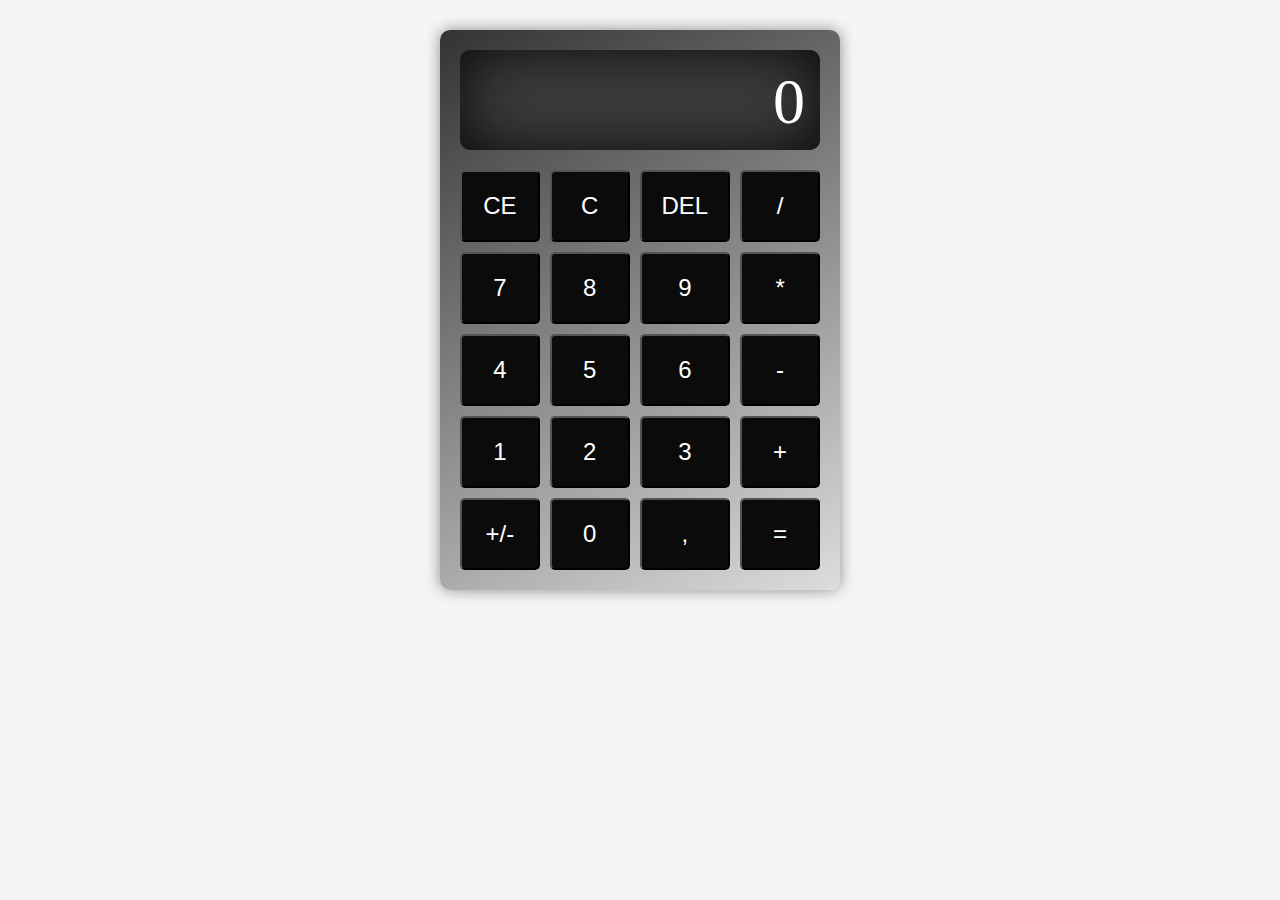
==== index.html @ 8f09abb7 "Calculation working" ====
<!DOCTYPE html>
<html lang="en">

<head>
    <meta charset="UTF-8">
    <meta http-equiv="X-UA-Compatible" content="IE=edge">
    <meta name="viewport" content="width=device-width, initial-scale=1.0">
    <link rel='stylesheet' href='style.css'>

    <title>Calculator</title>
</head>

<body>
    <div class="calculator">
        <div class="display">0</div>
        <div class="calculator-buttons">
            <button>CE</button>
            <button>C</button>
            <button>DEL</button>
            <button>/</button>
            <button>7</button>
            <button>8</button>
            <button>9</button>
            <button>*</button>
            <button>4</button>
            <button>5</button>
            <button>6</button>
            <button>-</button>
            <button>1</button>
            <button>2</button>
            <button>3</button>
            <button>+</button>
            <button>+/-</button>
            <button>0</button>
            <button>,</button>
            <button>=</button>
        </div>

        <script src="script.js"></script>
</body>

</html>
---- style.css ----
* {
    padding: 00;
    margin: 0;
    box-sizing: border-box;
}

body {
    background-color: whitesmoke;
    padding: 30px 0;
}

.calculator {
    width: 400px;
    margin: 0 auto;
    background-image: linear-gradient(150deg, rgb(34, 34, 34) -10%, rgb(221, 221, 221));
    padding: 20px;
    border-radius: 10px;
    box-shadow: 0 0px 15px rgba(0, 0, 0, 0.432);
}

.display {
    display: flex;
    justify-content: flex-end;
    border-radius: 10px;
    box-shadow: inset 0 0 1em rgb(8, 8, 8);
    width: 100%;
    height: 100px;    
    padding: 15px;
    margin-bottom: 20px;
    background-color: rgb(63, 63, 63);
    color: rgb(255, 255, 255);
    font: normal 4rem serif;
    overflow: hidden;
}

.calculator-buttons {
    display: grid;
    grid-template-columns: 1fr 1fr 1fr 1fr;
    gap: 10px;
   
}

.calculator button {
    background-color: rgb(12, 11, 11);
    color: white;
    padding: 20px;
    border-radius: 5px;
    font-size: 1.5rem;
    outline: none;
    cursor: pointer;
}

button:hover {
    background-color: rgb(218, 218, 218);
    color: rgb(83, 83, 83);
}
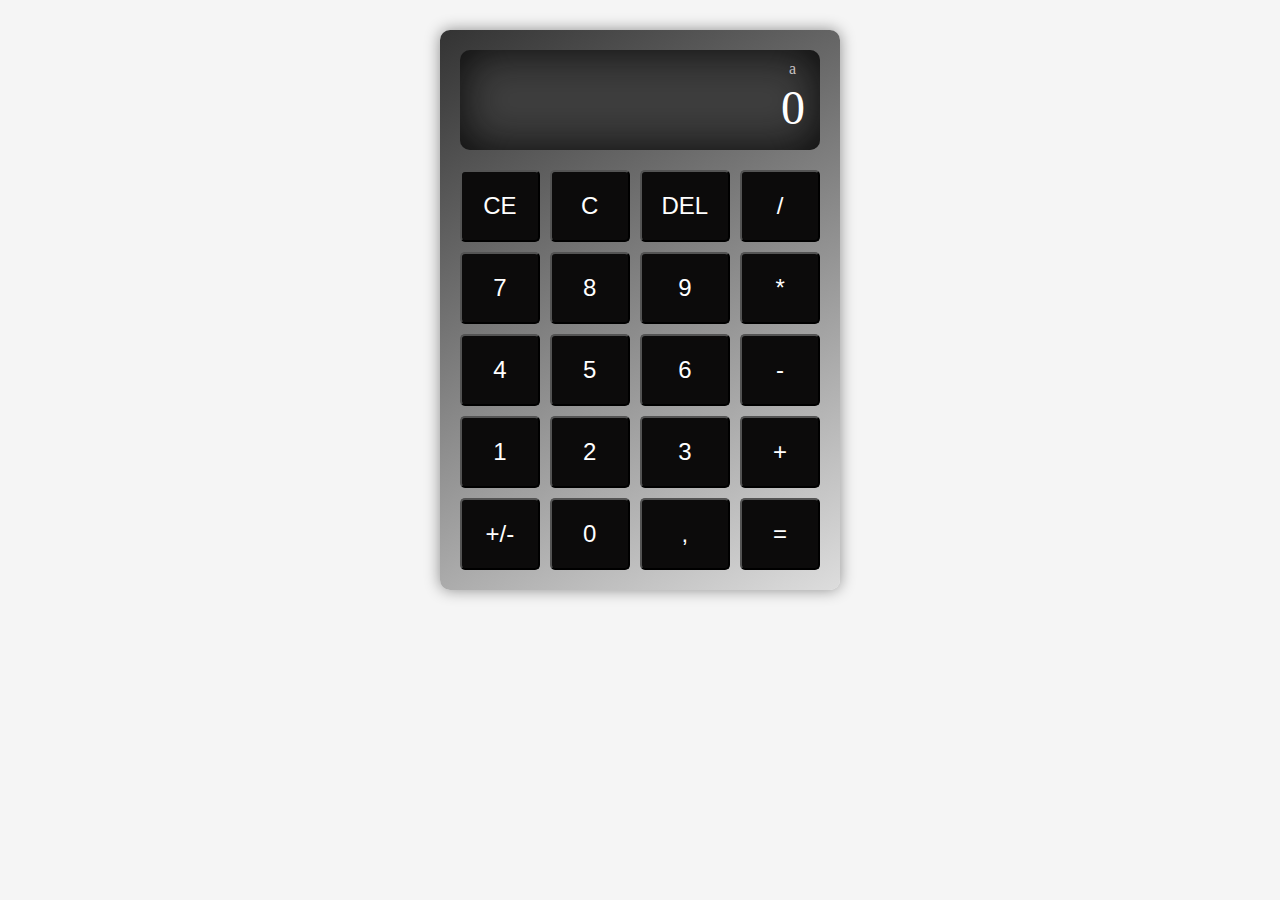
==== commit 74abb440: "calculator end" ====
--- a/index.html
+++ b/index.html
@@ -12,7 +12,10 @@
 
 <body>
     <div class="calculator">
-        <div class="display">0</div>
+        <div class='display-flex'>
+            <div class="display">0</div>
+            <div class='display-list'>a</div>
+        </div>
         <div class="calculator-buttons">
             <button>CE</button>
             <button>C</button>
@@ -35,8 +38,10 @@
             <button>,</button>
             <button>=</button>
         </div>
+    </div>
 
-        <script src="script.js"></script>
+
+    <script src="script.js"></script>
 </body>
 
 </html>--- a/style.css
+++ b/style.css
@@ -21,6 +21,7 @@
 .display {
     display: flex;
     justify-content: flex-end;
+    align-items: flex-end;
     border-radius: 10px;
     box-shadow: inset 0 0 1em rgb(8, 8, 8);
     width: 100%;
@@ -29,8 +30,19 @@
     margin-bottom: 20px;
     background-color: rgb(63, 63, 63);
     color: rgb(255, 255, 255);
-    font: normal 4rem serif;
+    font: normal 3rem serif;
     overflow: hidden;
+}
+
+.display-flex {
+    position: relative;
+}
+
+.display-list {
+    position: absolute;
+    top: 10px;
+    right: 24px;
+    color: rgb(199, 193, 193);
 }
 
 .calculator-buttons {
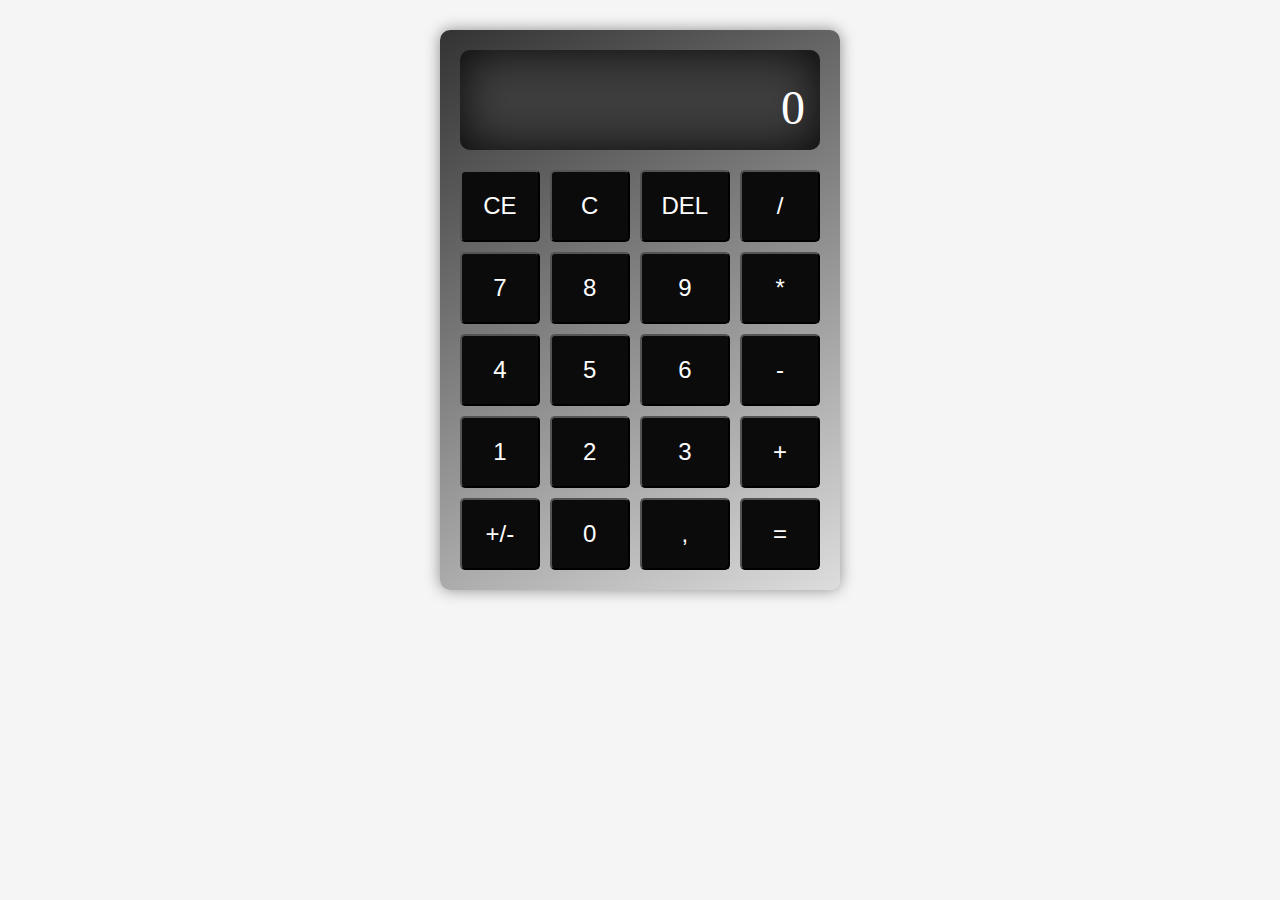
==== commit 68dd080e: "Criando uma nova calculadora com class" ====
--- a/index.html
+++ b/index.html
@@ -14,7 +14,7 @@
     <div class="calculator">
         <div class='display-flex'>
             <div class="display">0</div>
-            <div class='display-list'>a</div>
+            <div class='display-list'></div>
         </div>
         <div class="calculator-buttons">
             <button>CE</button>
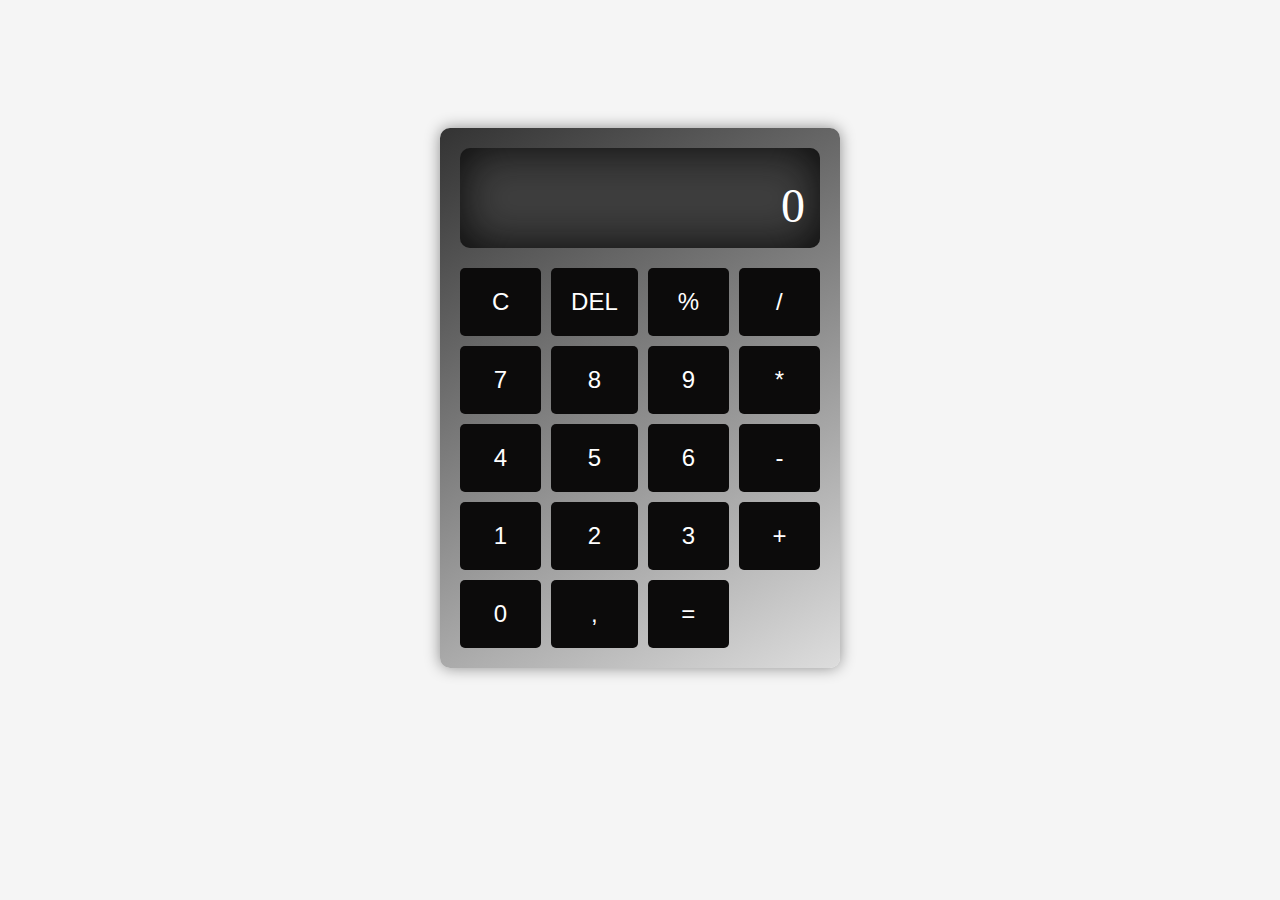
==== commit ab115529: "Refactoring calculator with 100% JS / Struture OK" ====
--- a/index.html
+++ b/index.html
@@ -11,37 +11,79 @@
 </head>
 
 <body>
-    <div class="calculator">
-        <div class='display-flex'>
-            <div class="display">0</div>
-            <div class='display-list'></div>
-        </div>
-        <div class="calculator-buttons">
-            <button>CE</button>
-            <button>C</button>
-            <button>DEL</button>
-            <button>/</button>
-            <button>7</button>
-            <button>8</button>
-            <button>9</button>
-            <button>*</button>
-            <button>4</button>
-            <button>5</button>
-            <button>6</button>
-            <button>-</button>
-            <button>1</button>
-            <button>2</button>
-            <button>3</button>
-            <button>+</button>
-            <button>+/-</button>
-            <button>0</button>
-            <button>,</button>
-            <button>=</button>
-        </div>
-    </div>
+    <script>
+        class Calculator {
+            constructor() {
+                this.calculator = null;
+                this.display = null;
+                this.buttons = null;
+                this.regex = /^[0-9]$/;
+                this.configButtons = ["C", "DEL", "%", "/", "7", "8", "9", "*", "4", "5", "6", "-", "1", "2", "3", "+", "0", ",", "="]
+            }
+
+            createCalculator() {
+                const container = document.createElement('section');
+                container.classList.add('calculator');
+                this.calculator = container;
+                this.createDisplay();
+                this.createButtons();
+                document.body.appendChild(this.calculator);
+            }
+
+            createDisplay() {
+                const display = document.createElement('div');
+                display.classList.add('display');
+                const valueDisplay = document.createElement('span');
+                const valueCalculated = document.createElement('span');
+                valueDisplay.innerText = 0;
+                display.appendChild(valueDisplay);
+                display.appendChild(valueCalculated);
+                this.display = display;
+                this.calculator.appendChild(this.display);
+            }
+
+            createButtons() {
+                const content = document.createElement('div');
+                content.classList.add('calculator-buttons')
+                for (let i = 0; i < this.configButtons.length; i++) {
+                    let element = document.createElement('button');
+                    element.innerText = this.configButtons[i];
+                    element.value = this.configButtons[i];
+                    element.classList.add(this.configButtons[i]);
+                    content.appendChild(element);
+                }
+                this.buttons = content;
+                this.calculator.appendChild(this.buttons);
+            }
+
+            // EVENTS //
+
+            handleEvents() {
+                this.buttons.childNodes.forEach(element => {
+                    element.addEventListener('click', () => {
+                        console.log(this.regex.test(element.value))
+                    })
+                })
+            }
+
+            create() {
+                this.createCalculator();
+
+                if (this.calculator) {
+                    this.handleEvents();
+                }
+            }
+        }
 
 
-    <script src="script.js"></script>
+
+
+        const calculator = new Calculator();
+        calculator.create();
+
+
+
+    </script>
 </body>
 
 </html>--- a/style.css
+++ b/style.css
@@ -6,12 +6,13 @@
 
 body {
     background-color: whitesmoke;
-    padding: 30px 0;
+    font-family: 'Segoe UI', Tahoma, Geneva, Verdana, sans-serif;
 }
 
 .calculator {
+
     width: 400px;
-    margin: 0 auto;
+    margin: 10% auto;
     background-image: linear-gradient(150deg, rgb(34, 34, 34) -10%, rgb(221, 221, 221));
     padding: 20px;
     border-radius: 10px;
@@ -30,7 +31,7 @@
     margin-bottom: 20px;
     background-color: rgb(63, 63, 63);
     color: rgb(255, 255, 255);
-    font: normal 3rem serif;
+    font: normal 3rem 'Segoe UI';
     overflow: hidden;
 }
 
@@ -54,6 +55,7 @@
 
 .calculator button {
     background-color: rgb(12, 11, 11);
+    border: none;
     color: white;
     padding: 20px;
     border-radius: 5px;
@@ -63,6 +65,6 @@
 }
 
 button:hover {
-    background-color: rgb(218, 218, 218);
-    color: rgb(83, 83, 83);
+    background-color: rgb(158, 158, 158);
+    color: rgb(245, 245, 245)
 }